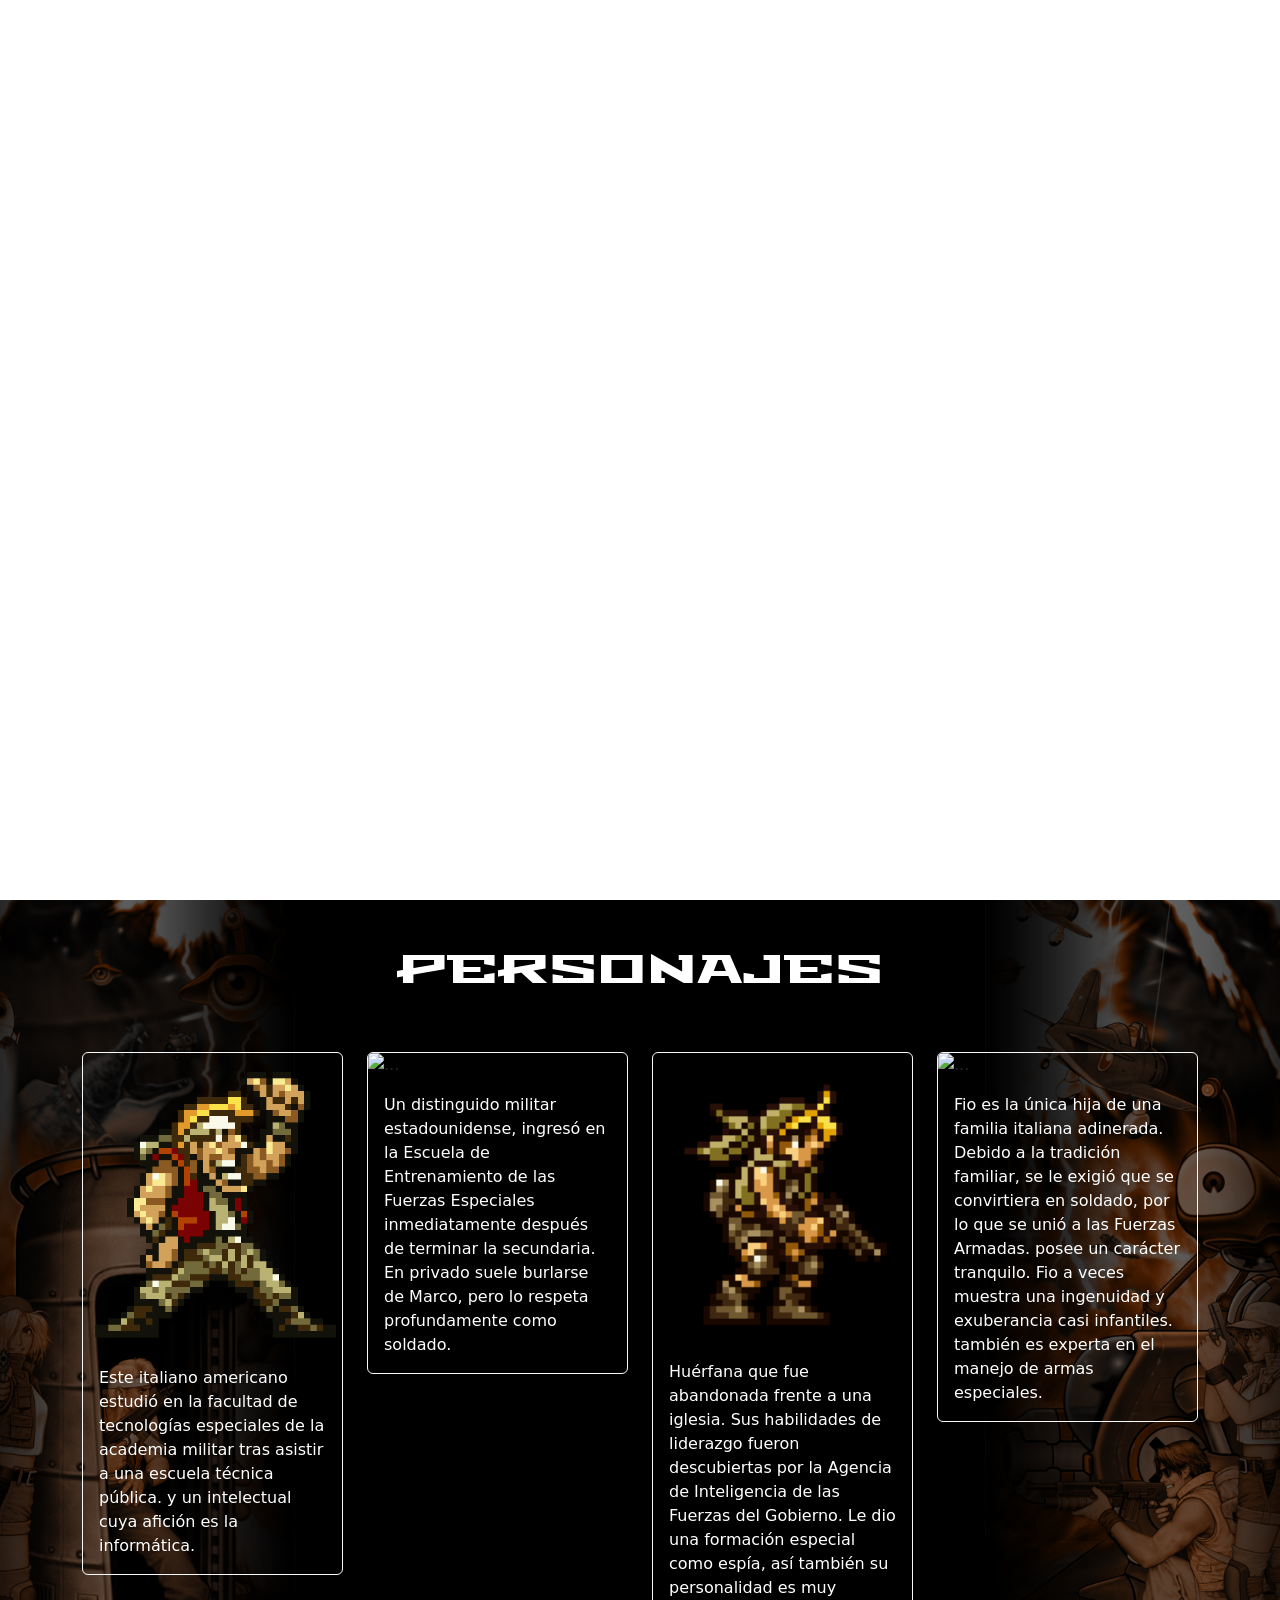
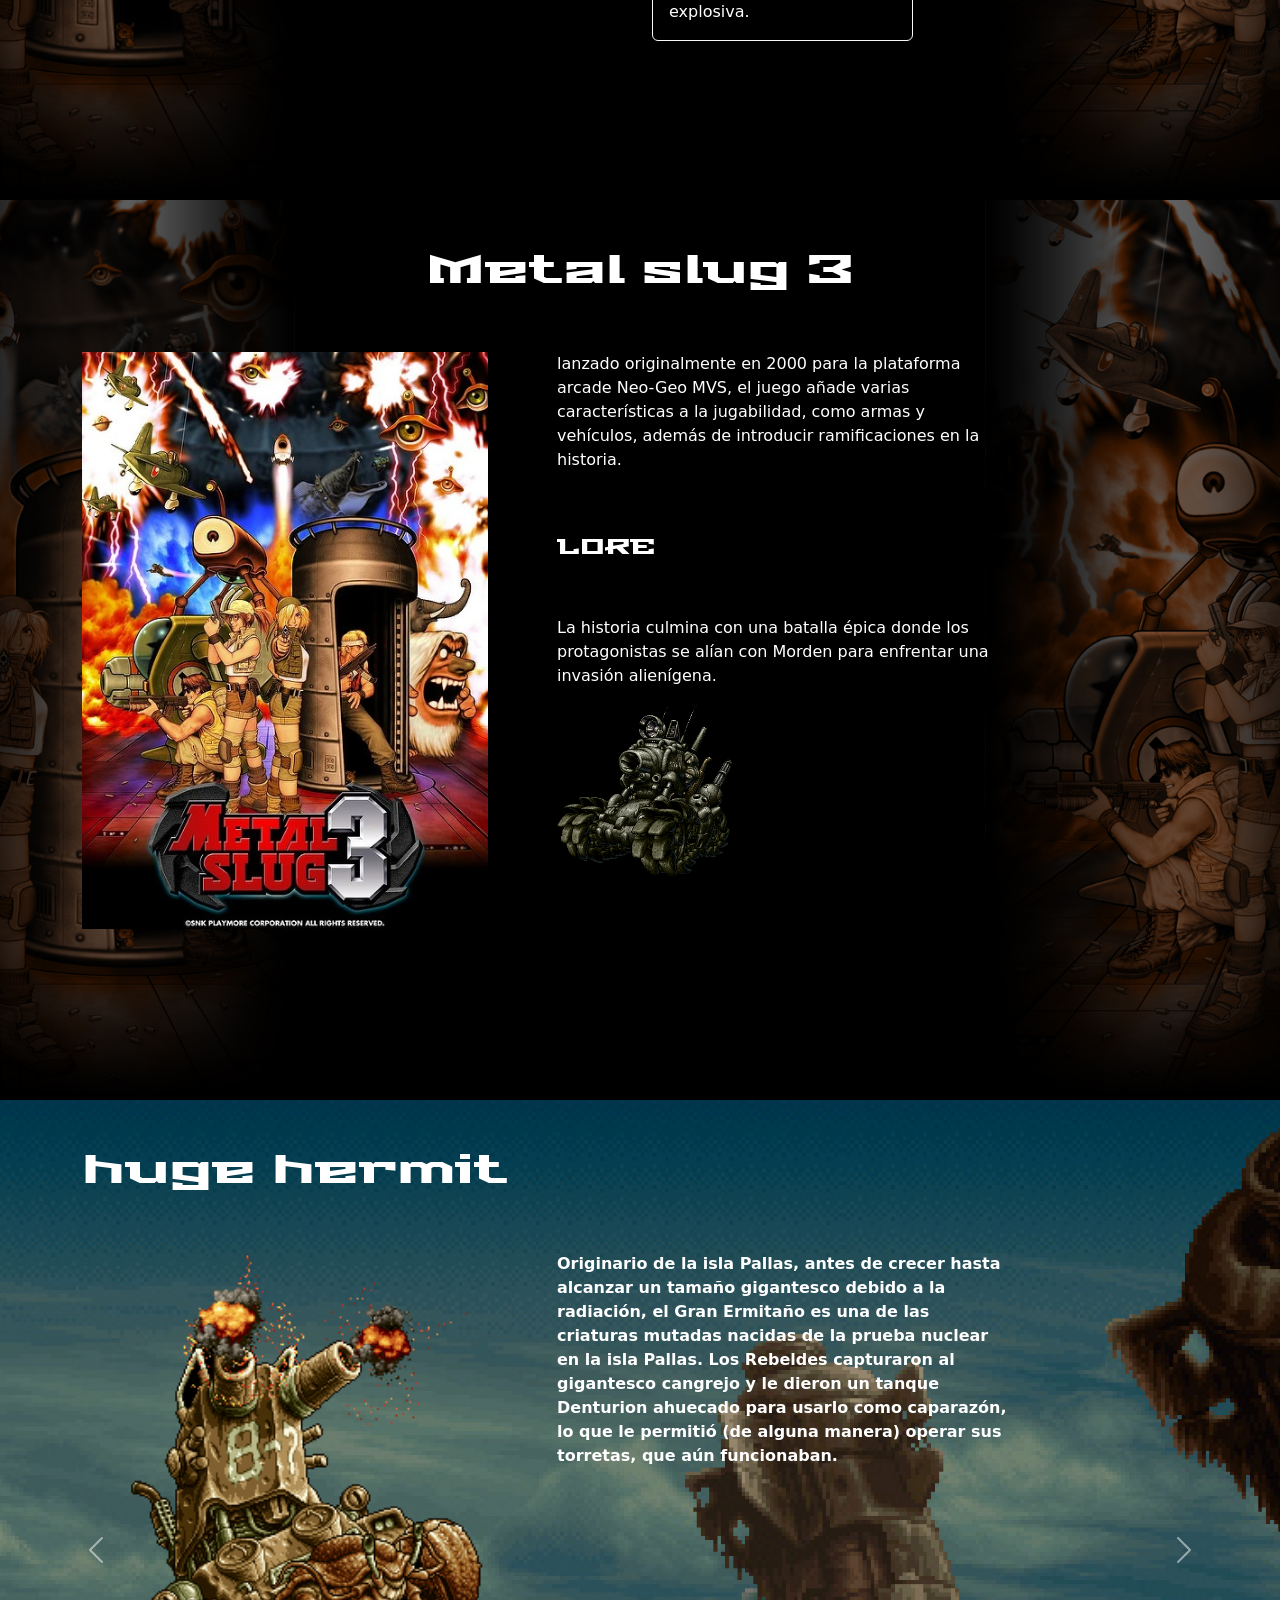
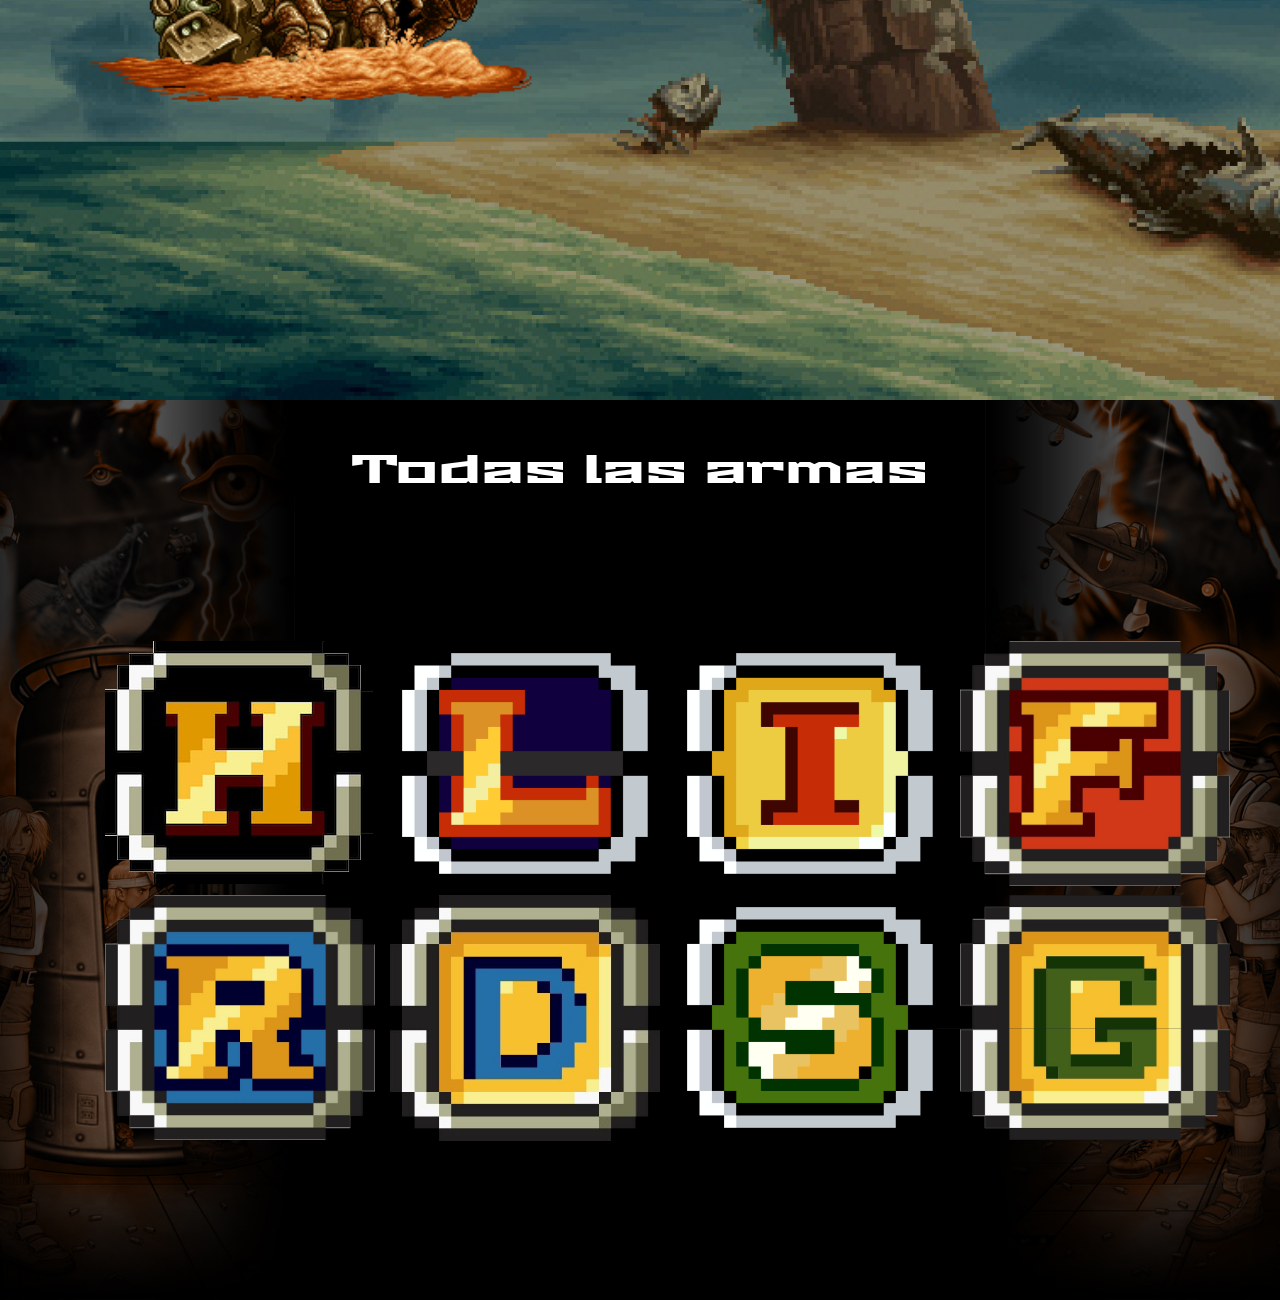
==== Metal slug/index.html @ 9f9555c9 "init" ====
<!doctype html>
<html lang="en" data-bs-theme="light">
    <head>
        <title>Metal Slug 3 wiki</title>
        <!-- Required meta tags -->
        <meta charset="utf-8" />
        <meta name="viewport" content="width=device-width, initial-scale=1" />

        <!-- Bootstrap CSS v5.3.8 -->
        <link
            href="https://cdn.jsdelivr.net/npm/bootstrap@5.3.8/dist/css/bootstrap.min.css"
            rel="stylesheet"
            integrity="sha384-sRIl4kxILFvY47J16cr9ZwB07vP4J8+LH7qKQnuqkuIAvNWLzeN8tE5YBujZqJLB"
            crossorigin="anonymous"
        />
                <link
            href="./css/style.css"
            rel="stylesheet"
        />
    </head>

    <body>
        <header>
        </header>
        <main>
            <div class="fondo_1"><!-- portada  -->  
                <div class="container text-center text-white" style="padding-top: 150px;">
                    <div class="row">
                        <div class="col-">
                            <img class="logo" src="./img/logo1.png">
                            <br class="container py-2">
                            <h4>¿Que es Metal slug 3</h4> 
                            <p><small> una serie de videojuegos de tipo run and gun y beat 'em up lanzado inicialmente en las máquinas arcade Neo-Geo y en consolas de juegos creadas por SNK. Ha sido también adaptada a diferentes consolas, El juego es muy conocido por su sentido del humor y su animación hecha a mano, por lo que es considerada como una de las mejores y más destacadas series en su género.</small></p>
                            <br class="py-5">
                            </div>
                        </div>
                    </div>
                </div>
            </div>
                                    <!-- personajes  -->            
            <div  class="fondo_2">
                <h1 class="subtitulos-generales text-center text-white py-5">PERSONAJES</h1>
                <div class="container">
                    <div class="row">
                        <div class="col-3">
                            <div class="card bg-transparent border-light mb-3">
                                <img src="./img/marco.gif" class="card-img-top" alt="..." width="15px" height="">
                                <div class="card-body px-3">
                                    <p class="card-text text-white">Este italiano americano estudió en la facultad de tecnologías especiales de la academia militar tras asistir a una escuela técnica pública. y un intelectual cuya afición es la informática.
                                </div>
                            </div>
                        </div>
                        <div class="col-3">
                            <div class="card bg-transparent border-light mb-3">
                                <img src="./img/tarma.gif" class="card-img-top" alt="..." width="10px" height=auto >
                                <div class="card-body px-3">
                                    <p class="card-text text-white">Un distinguido militar estadounidense, ingresó en la Escuela de Entrenamiento de las Fuerzas Especiales inmediatamente después de terminar la secundaria. En privado suele burlarse de Marco, pero lo respeta profundamente como soldado.
                                </div>
                            </div>
                        </div>
                        <div class="col-3">
                            <div class="card bg-transparent border-light mb-3">
                                <img src="./img/eri.gif" class="card-img-top " alt="..." width="10px" height=auto >
                                <div class="card-body px-3">
                                    <p class="card-text text-white">Huérfana que fue abandonada frente a una iglesia. Sus habilidades de liderazgo fueron descubiertas por la Agencia de Inteligencia de las Fuerzas del Gobierno. Le dio una formación especial como espía, así también su personalidad es muy explosiva.
                                </div>
                            </div>
                        </div>
                        <div class="col-3">
                            <div class="card bg-transparent border-light mb-3">
                                <img src="./img/fio.gif" class="card-img-top " alt="..." width="10px" height=auto>
                                <div class="card-body px-3">
                                    <p class="card-text text-white">Fio es la única hija de una familia italiana adinerada. Debido a la tradición familiar, se le exigió que se convirtiera en soldado, por lo que se unió a las Fuerzas Armadas. posee un carácter tranquilo. Fio a veces muestra una ingenuidad y exuberancia casi infantiles. también es experta en el manejo de armas especiales.
                                </div>
                            </div>
                        </div>
                    </div>
                </div>
            </div>
            <div>
            <div class="fondo_2">
                <h1 class="subtitulos-generales text-center text-white py-5">Metal slug 3</h1>
                <div class="container">
                    <div class="row">
                        <div class="col-5">
                            <img src="./img/Metal-slug-3_Artwork.jpg" width="90%" alt="">
                        </div>
                        <div class="col-5">
                            <p class="text-white">
                                lanzado originalmente en 2000 para la plataforma arcade Neo-Geo MVS, el juego añade varias características a la jugabilidad, como armas y vehículos, además de introducir ramificaciones en la historia.
                            </p>
                            <div class="row">
                                <h5 class="subtitulos-generales text-white py-5">LORE</h5>
                            </div>
                            <div>
                                <p class="text-white">
                                    La historia culmina con una batalla épica donde los protagonistas se alían con Morden para enfrentar una invasión alienígena.
                                </p>
                                <div class="row"> <img class="gif-little" src="./img/tanqueta.gif" >
                                </div>
                            </div>
                        </div>
                    </div> 
                </div>
                <br class="py-5">
            </div>
                                                                <!-- carrusel -->
                <div id="carouselExample" class="carousel slide">
                <div class="carousel-inner">
                    <div class="carousel-item active carrusel_1">
                        <div class="container">
                            <div class="row">
                                <h1 class="subtitulos-generales text-white py-5" >huge hermit</h1>
                                <div class="col-5">
                                    <img class="d-block w-100" src="./img/Boss1.gif">
                                </div>
                                <div class="col-5 text-white"><p><b>Originario de la isla Pallas, antes de crecer hasta alcanzar un tamaño gigantesco debido a la radiación, el Gran Ermitaño es una de las criaturas mutadas nacidas de la prueba nuclear en la isla Pallas. Los Rebeldes capturaron al gigantesco cangrejo y le dieron un tanque Denturion ahuecado para usarlo como caparazón, lo que le permitió (de alguna manera) operar sus torretas, que aún funcionaban.</b></p>
                                </div>
                            </div>
                        </div>
                    </div>
                    <div class="carousel-item carrusel_2">
                        <div class="container">
                            <div class="row">
                                <h1 class="subtitulos-generales text-white py-5"> MONOEYE</h1>
                                <div class="col-5">
                                    <img class="d-block w-100"  src="./img/boss2.gif">
                                </div>
                                <div class="col-5 text-white"><p><b>Son alienígenas humanoides de 15 metros de altura y los enigmáticos guardianes del OVNI Monoeye . Su nombre se debe a su gran ojo único, que parece ser su único rasgo facial. Atacan a cualquiera que se atreva a acercarse demasiado al OVNI.</b></p>
                                </div>
                            </div>
                        </div>
                    </div>
                    <div class="carousel-item carrusel_3">
                        <div class="container">
                            <div class="row">
                                <h1 class="subtitulos-generales text-white py-5">JUPITER KING</h1>
                                <div class="col-5">
                                    <img src="./img/boss3.gif" class="d-block w-100">
                                </div>
                                <div class="col-5 text text-white"><p><b>El Rey Júpiter es un robot defensivo gigante creado por el Ejército Rebelde para proteger su fábrica secreta . Está fuertemente blindado para proteger el reactor nuclear que alberga en su interior.Su armamento consiste en un lanzamisiles en su brazo izquierdo que le permite disparar varios misiles teledirigidos. </b></p>
                                </div>
                            </div>
                        </div>
                    </div>
                    <div class="carousel-item carrusel_4">
                        <div class="container">
                            <div class="row">
                                <h1 class="subtitulos-generales text-white py-5">SOL DAE ROKKER</h1>
                                <div class="col-5">
                                    <img src="./img/boss4.gif" class="d-block w-100">
                                </div>
                                <div class="col-5 text text-white"><p><b>Es el protector de las Ruinas de Oro Sol en Sudamérica. Debido al conflicto entre el  Ejército Rebelde y el Ejército Regular en torno a las ruinas saqueadas, Sol Dae Rokker se enfureció y comenzó a atacar a los responsables.</b></p>
                                </div>
                            </div>
                        </div>
                    </div>
                    <div class="carousel-item carrusel_5">
                        <div class="container">
                            <div class="row">
                                <h1 class="subtitulos-generales text-white py-5">JUPITER KING</h1>
                                <div class="col-5">
                                    <img src="./img/boss5.gif" class="d-block w-100">
                                </div>
                                <div class="col-5 text text-white"><p><b>La Madre Cerebral de los Marcianos", nunca ha mostrado una personalidad definida, pero se dice que su deseo es conquistar la Tierra y aniquilarlo todo. El encuentro con los Invasores demuestra que Rootmars es lo suficientemente racional como para estar dispuesta a cooperar con un antiguo enemigo si surge una amenaza mayor.</b></p>
                                </div>
                            </div>
                        </div>
                    </div>
                </div>
                <button class="carousel-control-prev" type="button" data-bs-target="#carouselExample" data-bs-slide="prev">
                    <span class="carousel-control-prev-icon" aria-hidden="true"></span>
                    <span class="visually-hidden">Previous</span>
                </button>
                <button class="carousel-control-next" type="button" data-bs-target="#carouselExample" data-bs-slide="next">
                    <span class="carousel-control-next-icon" aria-hidden="true"></span>
                    <span class="visually-hidden">Next</span>
                </button>
                </div>
            </div>
            <!--                ARMAS                   -->
            <div class="fondo_2">
                <h1 class="subtitulos-generales text-center text-white py-5">Todas las armas</h1>
                <div>
                    <div class="container">
                        ---
                        <div class="row py-5">
                            <div class="col-3">
                                <button type="button" class="btn boton-jugar" onclick="machinegun()">
                                <div class="caja-flotante">
                                    <img src="./img/G1Heavymachinegun.png">
                                </div>
                                </button>
                                <audio id="1sonido-click" src="./wav/heavy-machine-gun.wav"></audio>
                                <script>
                                    function machinegun() {
                                        const audio = document.getElementById("1sonido-click");
                                        audio.currentTime = 0;
                                        audio.play().catch(error => {
                                            console.log("No se pudo reproducir sonido", error);
                                        });
                                    }
                                </script>
                            </div>
                            <div class="col-3">
                                <button type="button" class="btn boton-jugar" onclick="laser()">
                                <div class="caja-flotante">
                                    <img src="./img/G2laser-gun.png" width="270px">
                                </div>
                                </button>
                                <audio id="2sonido-click" src="./wav/laser-gun-metal-slug-3.wav"></audio>
                                <script>
                                    function laser() {
                                        const audio = document.getElementById("2sonido-click");
                                        audio.currentTime = 0;
                                        audio.play().catch(error => {
                                            console.log("No se pudo reproducir sonido", error);
                                        });
                                    }
                                </script>
                            </div>
                            <div class="col-3">
                                <button type="button" class="btn boton-jugar" onclick="iron()">
                                <div class="caja-flotante">
                                    <img src="./img/G3Ironmuser.png" width="270px">
                                </div>
                                </button>
                                <audio id="3sonido-click" src="./wav/IRON_LIZARD_METAL_SLUG.wav"></audio>
                                <script>
                                    function iron() {
                                        const audio = document.getElementById("3sonido-click");
                                        audio.currentTime = 0;
                                        audio.play().catch(error => {
                                            console.log("No se pudo reproducir sonido", error);
                                        });
                                    }
                                </script>
                            </div>
                            <div class="col-3">
                                <button type="button" class="btn boton-jugar" onclick="flame()">
                                <div class="caja-flotante">
                                    <img src="./img/G4Flameshot.png" width="270px">
                                </button>
                                </div>
                                <audio id="4sonido-click" src="./audio/flame_shot.mp3"></audio>
                                <script>
                                    function flame() {
                                        const audio = document.getElementById("4sonido-click");
                                        audio.currentTime = 0;
                                        audio.play().catch(error => {
                                            console.log("No se pudo reproducir sonido", error);
                                        });
                                    }
                                </script>
                        </div>
                        <br>
                        <div class="row py-5">
                            <div class="col-3">
                                <button type="button" class="btn boton-jugar" onclick="rockets()">
                                <div class="caja-flotante">
                                    <img src="./img/G6rocketlauncher.png" width="270px">
                                </div>
                                </button>
                                <audio id="5sonido-click" src="./wav/rocket-ranchers-metal-slug-3.wav"></audio>
                                <script>
                                    function rockets() {
                                        const audio = document.getElementById("5sonido-click");
                                        audio.currentTime = 0;
                                        audio.play().catch(error => {
                                            console.log("No se pudo reproducir sonido", error);
                                        });
                                    }
                                </script>
                            </div>
                            <div class="col-3">
                                    <button type="button" class="btn boton-jugar" onclick="cagada()">
                                        <div class="caja-flotante">
                                            <img src="./img/G5Dropshot.png" width="270px">
                                        </div>
                                    </button>
                                    <audio id="6sonido-click" src="./wav/Metal_Slug-DropShot.wav"></audio>
                                    <script>
                                        function cagada() {
                                            const audio = document.getElementById("6sonido-click");
                                            audio.currentTime = 0;
                                            audio.play().catch(error => {
                                                console.log("No se pudo reproducir sonido", error);
                                            });
                                        }
                                    </script>
                            </div>
                            <div class="col-3">
                                    <button type="button" class="btn boton-jugar" onclick="shotgun()">
                                    <div class="caja-flotante">
                                        <img src="./img/G7shotgun.png" width="270px">
                                    </div>
                                    </button>
                                    <audio id="7sonido-click" src="./wav/shotgun-metal-slug-_-sound-effect.wav"></audio>
                                    <script>
                                        function shotgun() {
                                            const audio = document.getElementById("7sonido-click");
                                            audio.currentTime = 0;
                                            audio.play().catch(error => {
                                                console.log("No se pudo reproducir sonido", error);
                                            });
                                        }
                                    </script>
                                </div>
                                <div class="col-3">
                                    <button type="button" class="btn boton-jugar" onclick="g()">
                                    <div class="caja-flotante">
                                        <img src="./img/G8Supergrenade.png" width="270px">
                                    </div>
                                    </button>
                                    
                                    <audio id="8sonido-click" src="./audio/super-granade-metal-slug-3.mp3"></audio>
                                    <script>
                                        function g() {
                                            const audio = document.getElementById("8sonido-click");
                                            audio.currentTime = 0;
                                            audio.play().catch(error => {
                                                console.log("No se pudo reproducir sonido", error);
                                            });
                                        }
                                    </script>
                                    <hr class="py-5">
                                </div>                                                  
                            </div>
                        </div>
                    </div>
                </div>
            </div>
        </main>
        <footer>
            <!-- place footer here -->
        </footer>
        <!-- Bootstrap JavaScript Bundle (includes Popper) -->
        <script
            src="https://cdn.jsdelivr.net/npm/bootstrap@5.3.8/dist/js/bootstrap.bundle.min.js"
            integrity="sha384-FKyoEForCGlyvwx9Hj09JcYn3nv7wiPVlz7YYwJrWVcXK/BmnVDxM+D2scQbITxI"
            crossorigin="anonymous"
        ></script>
    </body>
</html>
---- Metal slug/css/style.css ----
@font-face {
    font-family: 'stalinistOne';
    src: url('../fonts/StalinistOne-Regular.woff') format('woff');
    color: rgb(255, 255, 255);
}

.fondo_1 {
    background-image: url("../img/fondo_principal.jpg");
    background-repeat: no-repeat;    
    background-size: cover;
    background-position: center;
    min-height: 100vh;
} 

.fondo_2 {
    background-image: url("../img/fondor.jpg");
    background-repeat: no-repeat;    
    background-size: cover;
    background-position: center;
    min-height: 100vh;
} 

.carrusel_1 {
    background-image: url("../img/Fondos_web-01.jpg");
    background-repeat: no-repeat;    
    background-size: cover;
    background-position: center;
    min-height: 100vh;
}

.carrusel_2{
    background-image: url("../img/Fondos_web-02.jpg");
    background-repeat: no-repeat;
    background-size: cover;
    background-position: center;
    min-height: 100vh;
}

.carrusel_3{
    background-image: url(../img/Fondos_web-03.jpg);
    background-repeat: no-repeat;
    background-size: cover;
    background-position: center;
    min-height: 100vh;
}

.carrusel_4{
    background-image: url(../img/Fondos_web-04.jpg);
    background-repeat: no-repeat;
    background-size: cover;
    background-position: center;
    min-height: 100vh;
}

.carrusel_5{
    background-image: url(../img/Fondos_web-05.jpg);
    background-repeat: no-repeat;
    background-size: cover;
    background-position: center;
    min-height: 100vh;
}

.caja-flotante {
    float: left; /* O right */
    width: 150px;
    height: 100px;
    background-color: rgba(255, 255, 255, 0);
    margin: 10px;
}

.logo {
    width: 590px;
}

.subtitulos-generales{
    font-family: 'stalinistOne', sans-serif;
}

.gif-little{
    width: 200px;
}

.gif-size{
    width: 400px;
}
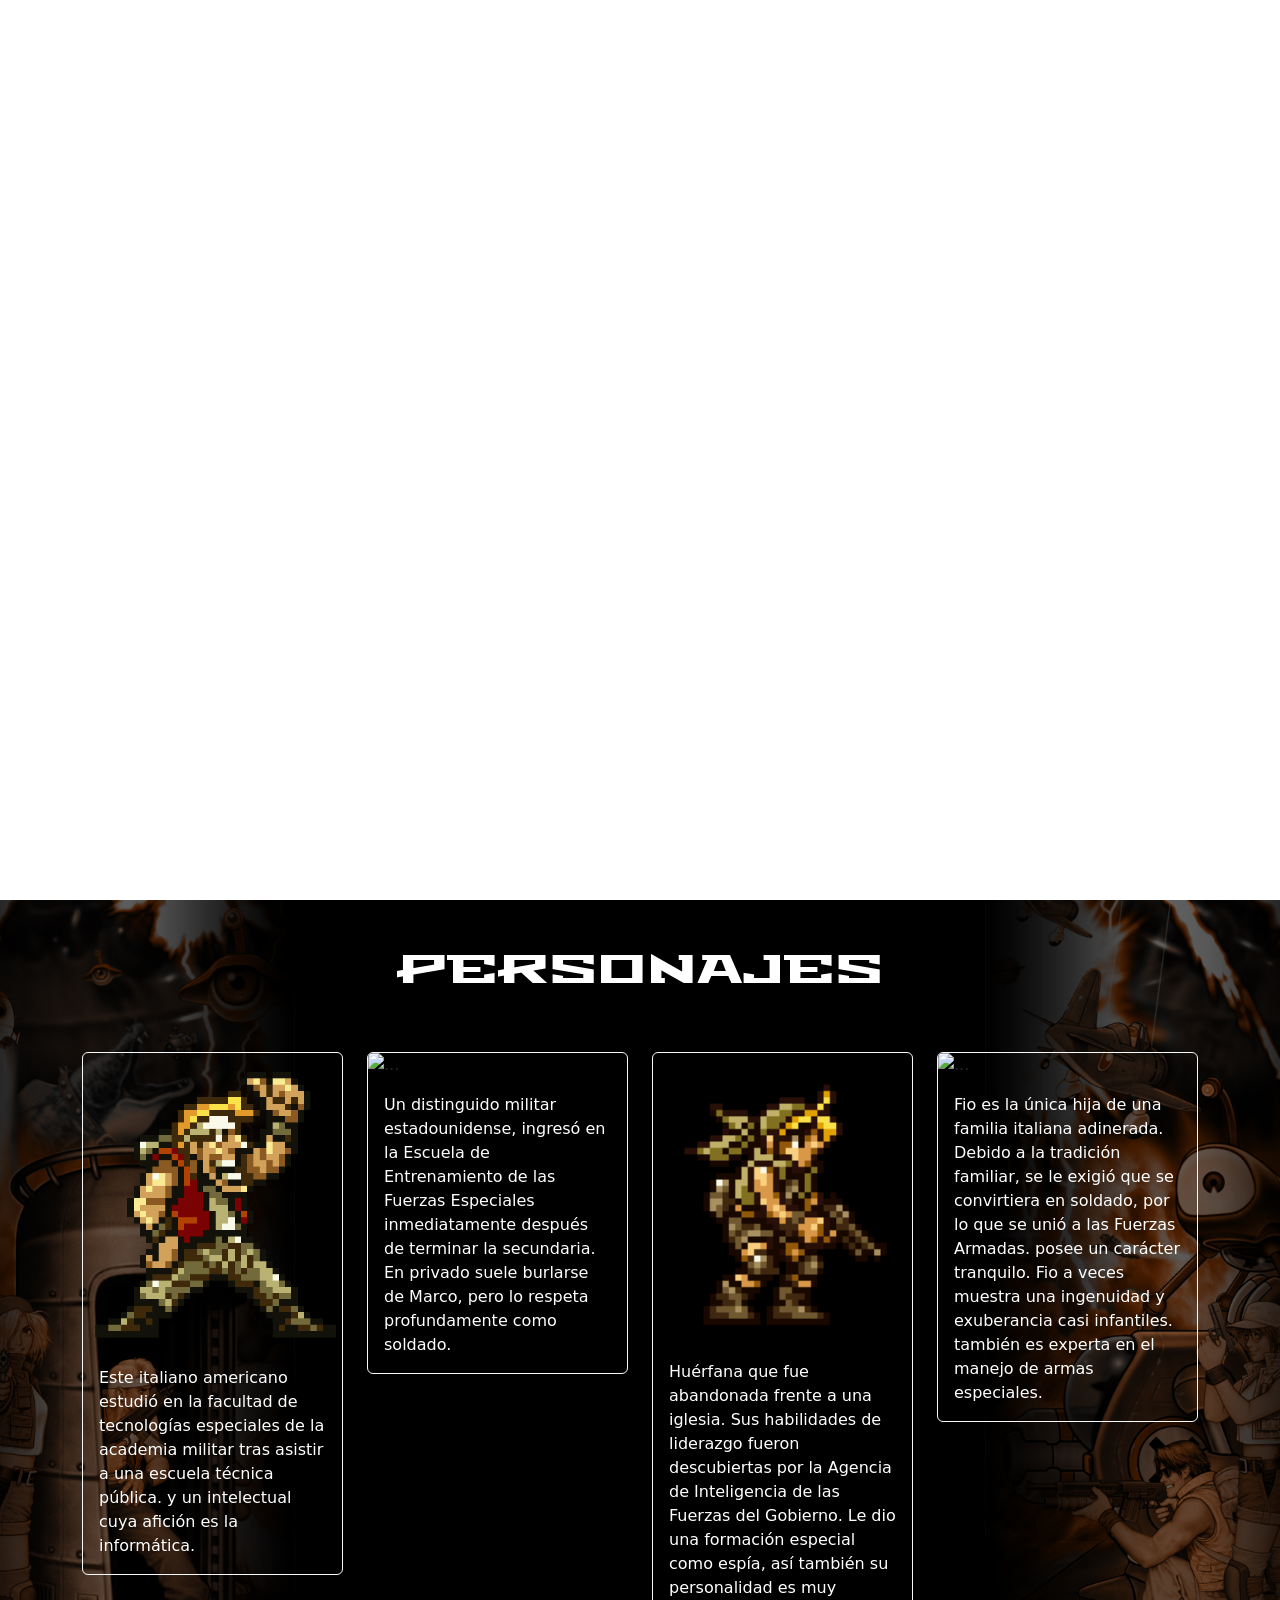
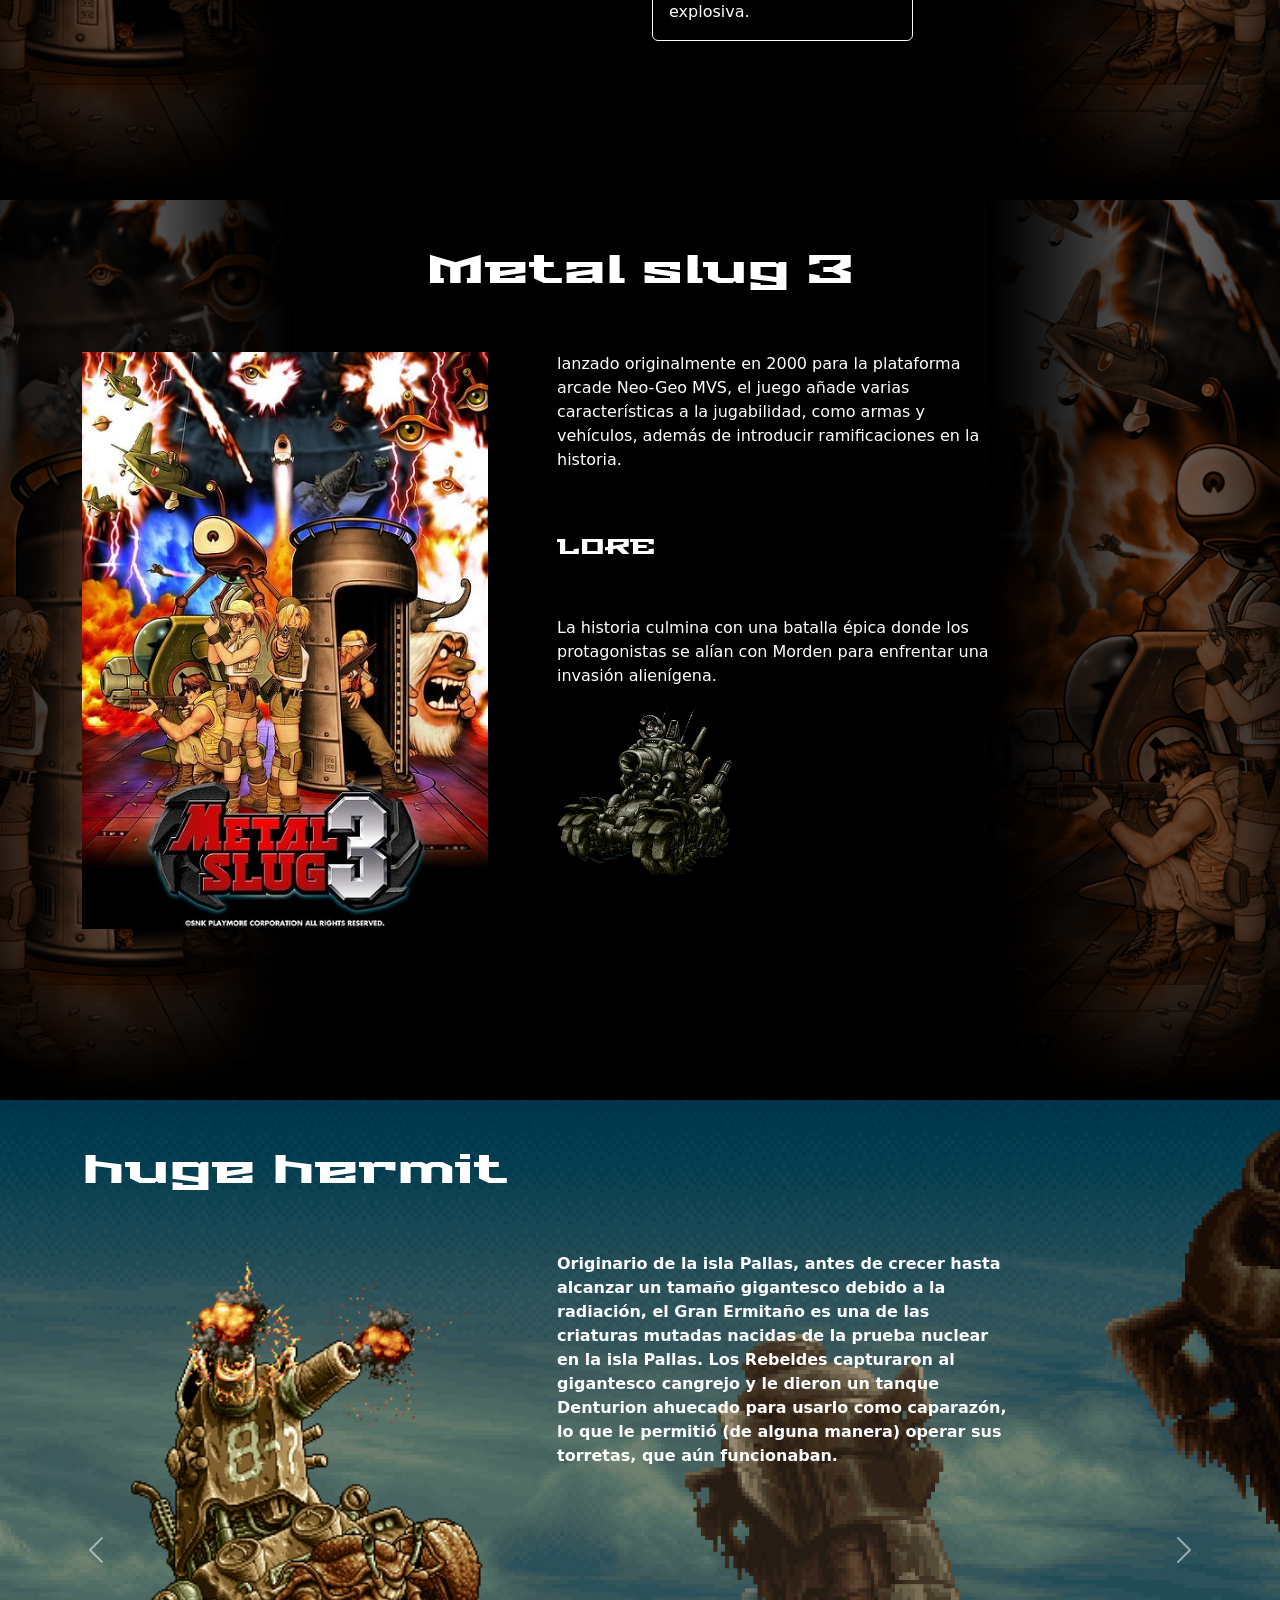
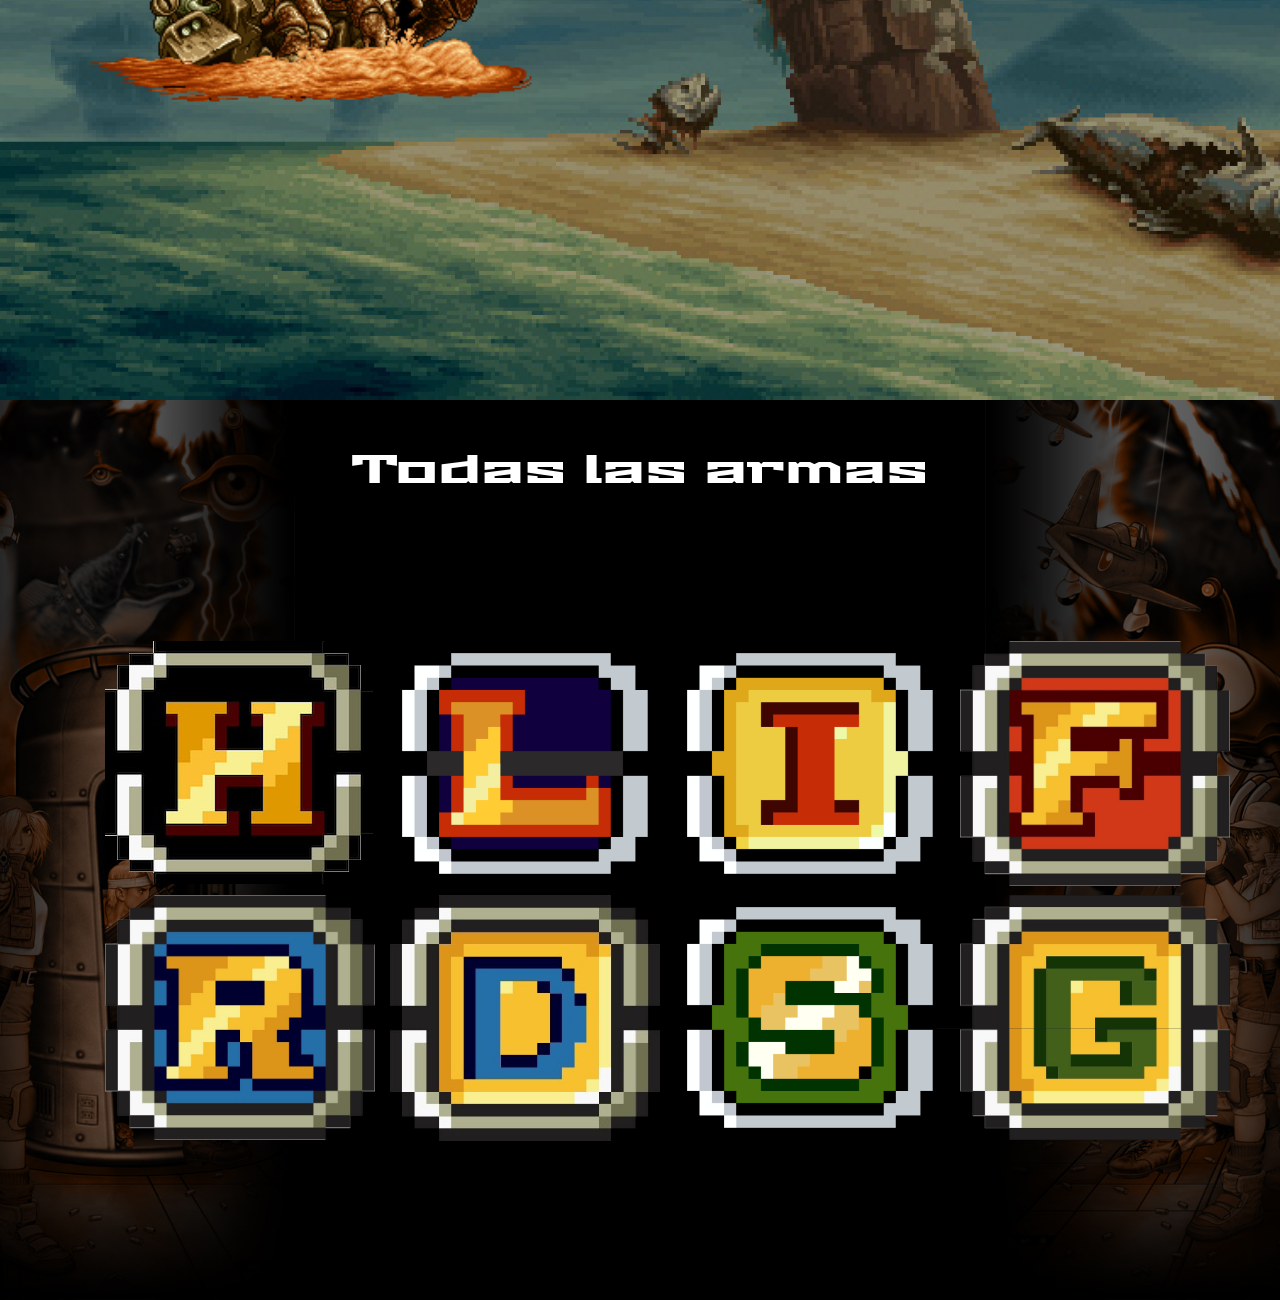
==== commit 08a05b35: "add: actualizaciónn de codigo" ====
--- a/Metal slug/index.html
+++ b/Metal slug/index.html
@@ -105,7 +105,7 @@
                 <br class="py-5">
             </div>
                                                                 <!-- carrusel -->
-                <div id="carouselExample" class="carousel slide">
+                                                        <div id="carouselExample" class="carousel slide">
                 <div class="carousel-inner">
                     <div class="carousel-item active carrusel_1">
                         <div class="container">
